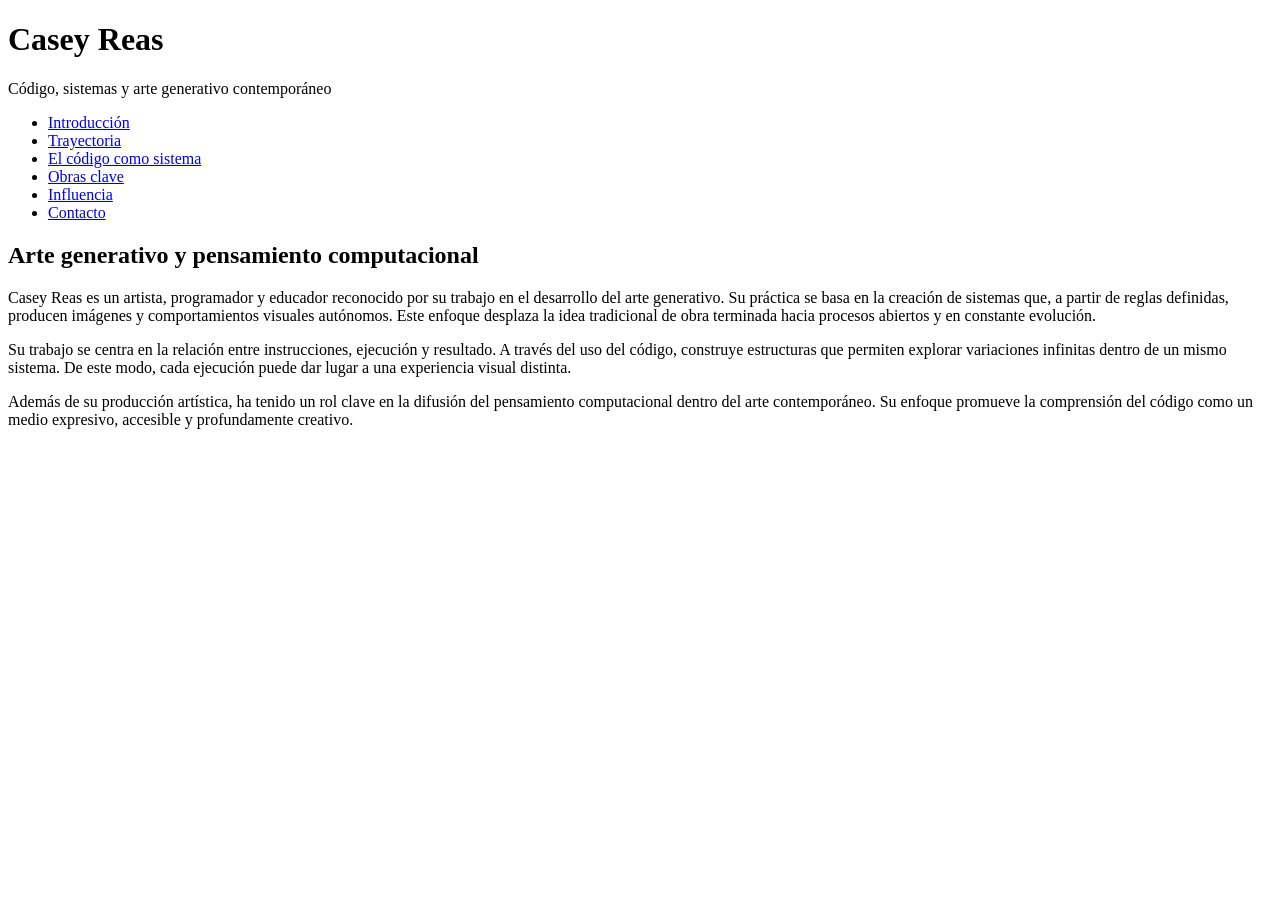
==== index.html @ fbb3429a "Nav y sections Cerre un body sin siquiera abrirlo JAJAJA (ya lo arregle)  añadí header, nav, main y " ====
<!DOCTYPE html>
<html lang="es">
<head>
    <meta charset="UTF-8">
    <title>Casey Reas - Arte generativo</title>
    <link rel="stylesheet" href="css/estilos.css">
</head>
<body>
    <header>
        <h1>Casey Reas</h1>
        <p>Código, sistemas y arte generativo contemporáneo</p>
    </header>

    <nav>
        <ul>
            <li><a href="#introduccion">Introducción</a></li>
            <li><a href="#trayectoria">Trayectoria</a></li>
            <li><a href="#codigo-sistema">El código como sistema</a></li>
            <li><a href="#obras">Obras clave</a></li>
            <li><a href="#influencia">Influencia</a></li>
            <li><a href="#contacto">Contacto</a></li>
        </ul>
    </nav>

    <main>
        <section id="introduccion">
            <h2>Arte generativo y pensamiento computacional</h2>
            <p> Casey Reas es un artista, programador y educador reconocido por su trabajo en el desarrollo del arte generativo. Su práctica se basa en la creación de sistemas que, a partir de reglas definidas, producen imágenes y comportamientos visuales autónomos. Este enfoque desplaza la idea tradicional de obra terminada hacia procesos abiertos y en constante evolución.</p>
            <p>Su trabajo se centra en la relación entre instrucciones, ejecución y resultado. A través del uso del código, construye estructuras que permiten explorar variaciones infinitas dentro de un mismo sistema. De este modo, cada ejecución puede dar lugar a una experiencia visual distinta.</p>
            <p>Además de su producción artística, ha tenido un rol clave en la difusión del pensamiento computacional dentro del arte contemporáneo. Su enfoque promueve la comprensión del código como un medio expresivo, accesible y profundamente creativo.</p>
        </section>

</body>
</html>
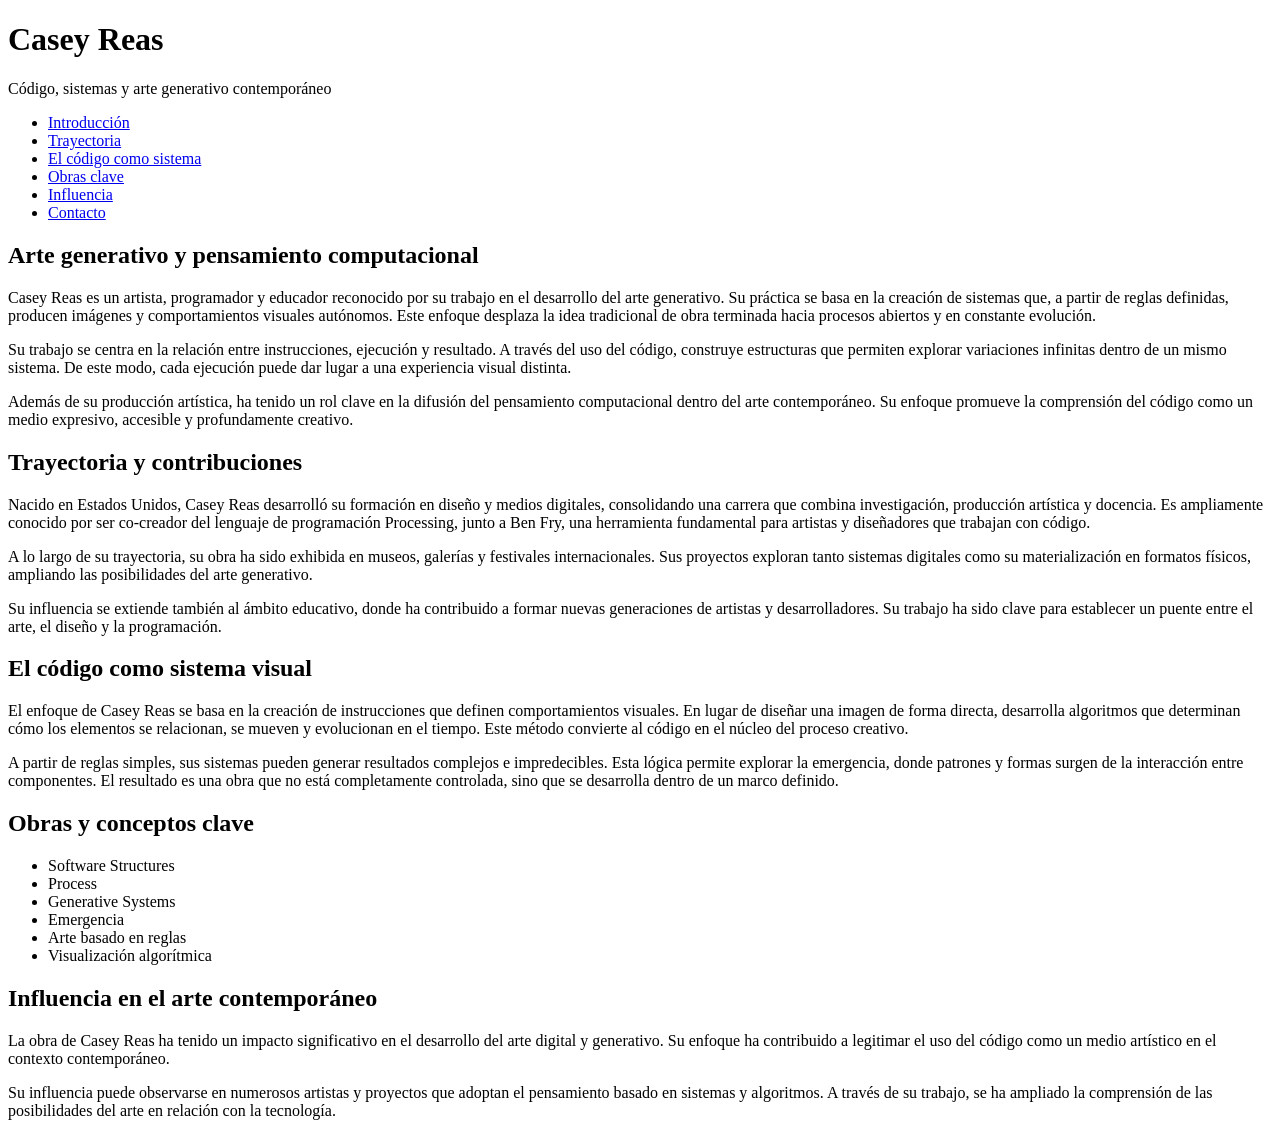
==== commit 01e75df8: "Update index.html" ====
--- a/index.html
+++ b/index.html
@@ -30,5 +30,37 @@
             <p>Además de su producción artística, ha tenido un rol clave en la difusión del pensamiento computacional dentro del arte contemporáneo. Su enfoque promueve la comprensión del código como un medio expresivo, accesible y profundamente creativo.</p>
         </section>
 
+        <section id="trayectoria">
+            <h2>Trayectoria y contribuciones</h2>
+            <p>Nacido en Estados Unidos, Casey Reas desarrolló su formación en diseño y medios digitales, consolidando una carrera que combina investigación, producción artística y docencia. Es ampliamente conocido por ser co-creador del lenguaje de programación Processing, junto a Ben Fry, una herramienta fundamental para artistas y diseñadores que trabajan con código.</p>
+            <p>A lo largo de su trayectoria, su obra ha sido exhibida en museos, galerías y festivales internacionales. Sus proyectos exploran tanto sistemas digitales como su materialización en formatos físicos, ampliando las posibilidades del arte generativo.</p>
+            <p>Su influencia se extiende también al ámbito educativo, donde ha contribuido a formar nuevas generaciones de artistas y desarrolladores. Su trabajo ha sido clave para establecer un puente entre el arte, el diseño y la programación.</p>
+        </section>
+
+        <section id="codigo-sistema">
+            <h2>El código como sistema visual</h2>
+            <p>El enfoque de Casey Reas se basa en la creación de instrucciones que definen comportamientos visuales. En lugar de diseñar una imagen de forma directa, desarrolla algoritmos que determinan cómo los elementos se relacionan, se mueven y evolucionan en el tiempo. Este método convierte al código en el núcleo del proceso creativo.</p>
+            <p>A partir de reglas simples, sus sistemas pueden generar resultados complejos e impredecibles. Esta lógica permite explorar la emergencia, donde patrones y formas surgen de la interacción entre componentes. El resultado es una obra que no está completamente controlada, sino que se desarrolla dentro de un marco definido.</p>
+        </section>
+
+        <section id="obras">
+            <h2>Obras y conceptos clave</h2>
+            <ul>
+                <li>Software Structures</li>
+                <li>Process</li>
+                <li>Generative Systems</li>
+                <li>Emergencia</li>
+                <li>Arte basado en reglas</li>
+                <li>Visualización algorítmica</li>
+            </ul>
+        </section>
+
+        <section id="influencia">
+            <h2>Influencia en el arte contemporáneo</h2>
+            <p>La obra de Casey Reas ha tenido un impacto significativo en el desarrollo del arte digital y generativo. Su enfoque ha contribuido a legitimar el uso del código como un medio artístico en el contexto contemporáneo.</p>
+            <p>Su influencia puede observarse en numerosos artistas y proyectos que adoptan el pensamiento basado en sistemas y algoritmos. A través de su trabajo, se ha ampliado la comprensión de las posibilidades del arte en relación con la tecnología.</p>
+        </section>
+        
+    <main/>   
 </body>
 </html>
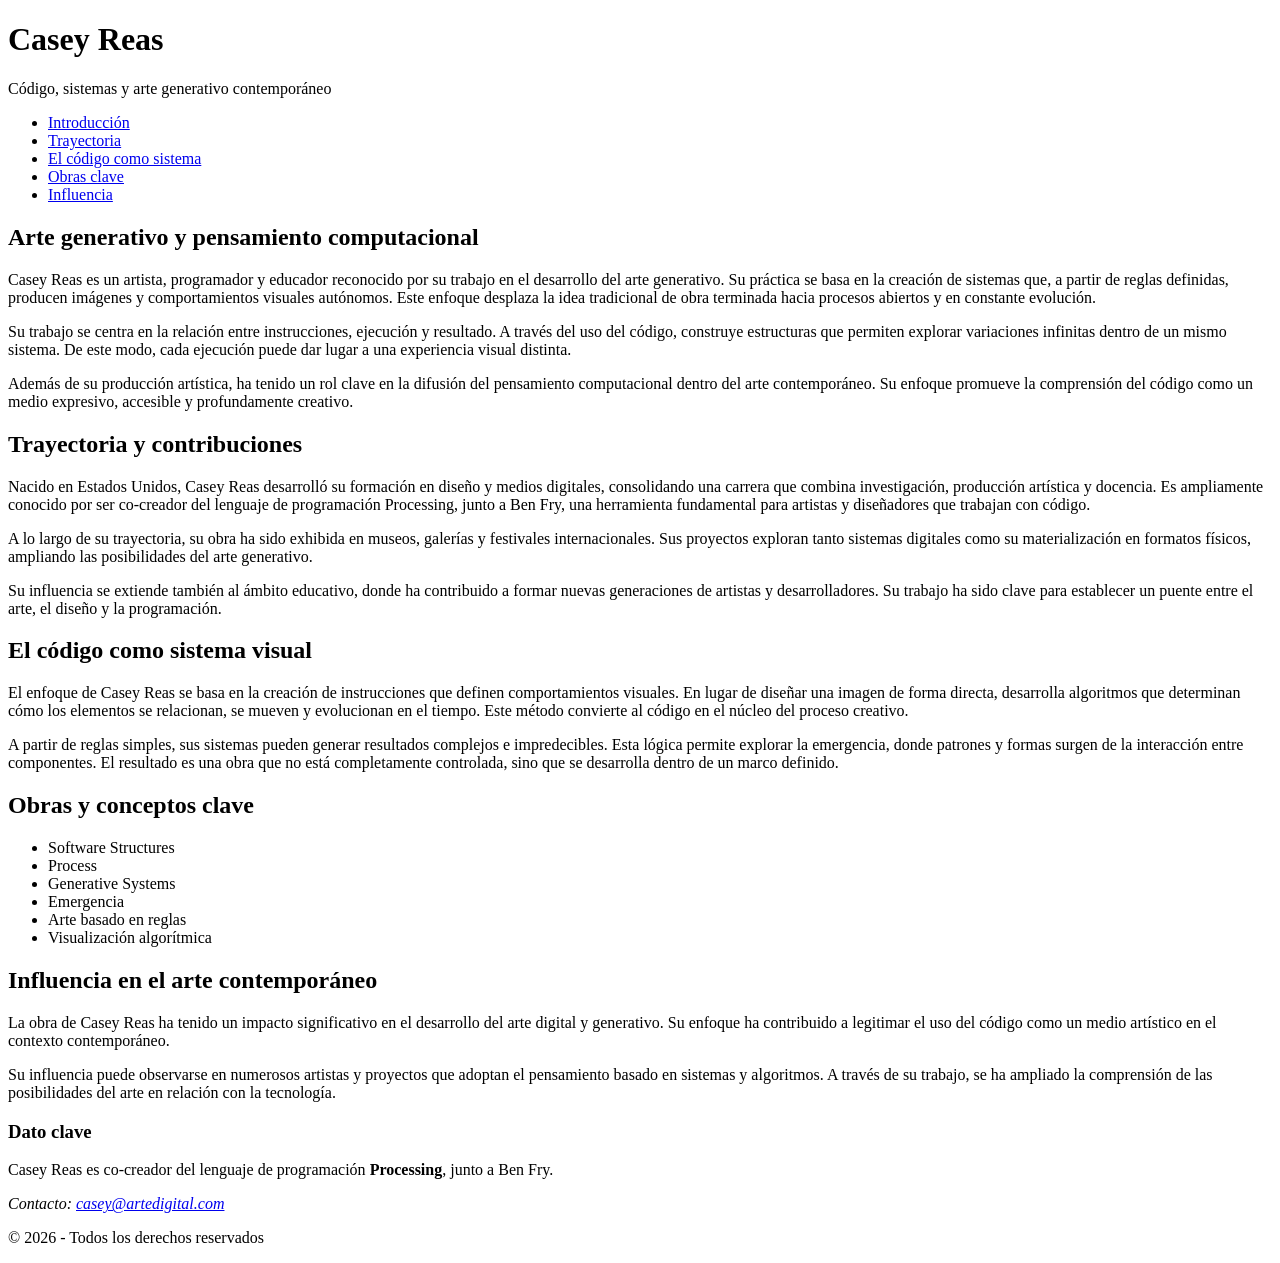
==== commit bd3690f1: "Full sections Termine todos los sections y borre el section de contacto porque no me gustaba repetir" ====
--- a/index.html
+++ b/index.html
@@ -18,7 +18,6 @@
             <li><a href="#codigo-sistema">El código como sistema</a></li>
             <li><a href="#obras">Obras clave</a></li>
             <li><a href="#influencia">Influencia</a></li>
-            <li><a href="#contacto">Contacto</a></li>
         </ul>
     </nav>
 
@@ -60,7 +59,19 @@
             <p>La obra de Casey Reas ha tenido un impacto significativo en el desarrollo del arte digital y generativo. Su enfoque ha contribuido a legitimar el uso del código como un medio artístico en el contexto contemporáneo.</p>
             <p>Su influencia puede observarse en numerosos artistas y proyectos que adoptan el pensamiento basado en sistemas y algoritmos. A través de su trabajo, se ha ampliado la comprensión de las posibilidades del arte en relación con la tecnología.</p>
         </section>
-        
-    <main/>   
+    </main>
+
+    <aside>
+        <h3>Dato clave</h3>
+        <p>Casey Reas es co-creador del lenguaje de programación <strong>Processing</strong>, junto a Ben Fry.</p>
+    </aside>
+
+    <footer>
+    <address>
+        <p>Contacto: <a href="mailto:casey@artedigital.com">casey@artedigital.com</a></p>
+    </address>
+    <p>© 2026 - Todos los derechos reservados</p>
+    </footer>
+
 </body>
 </html>
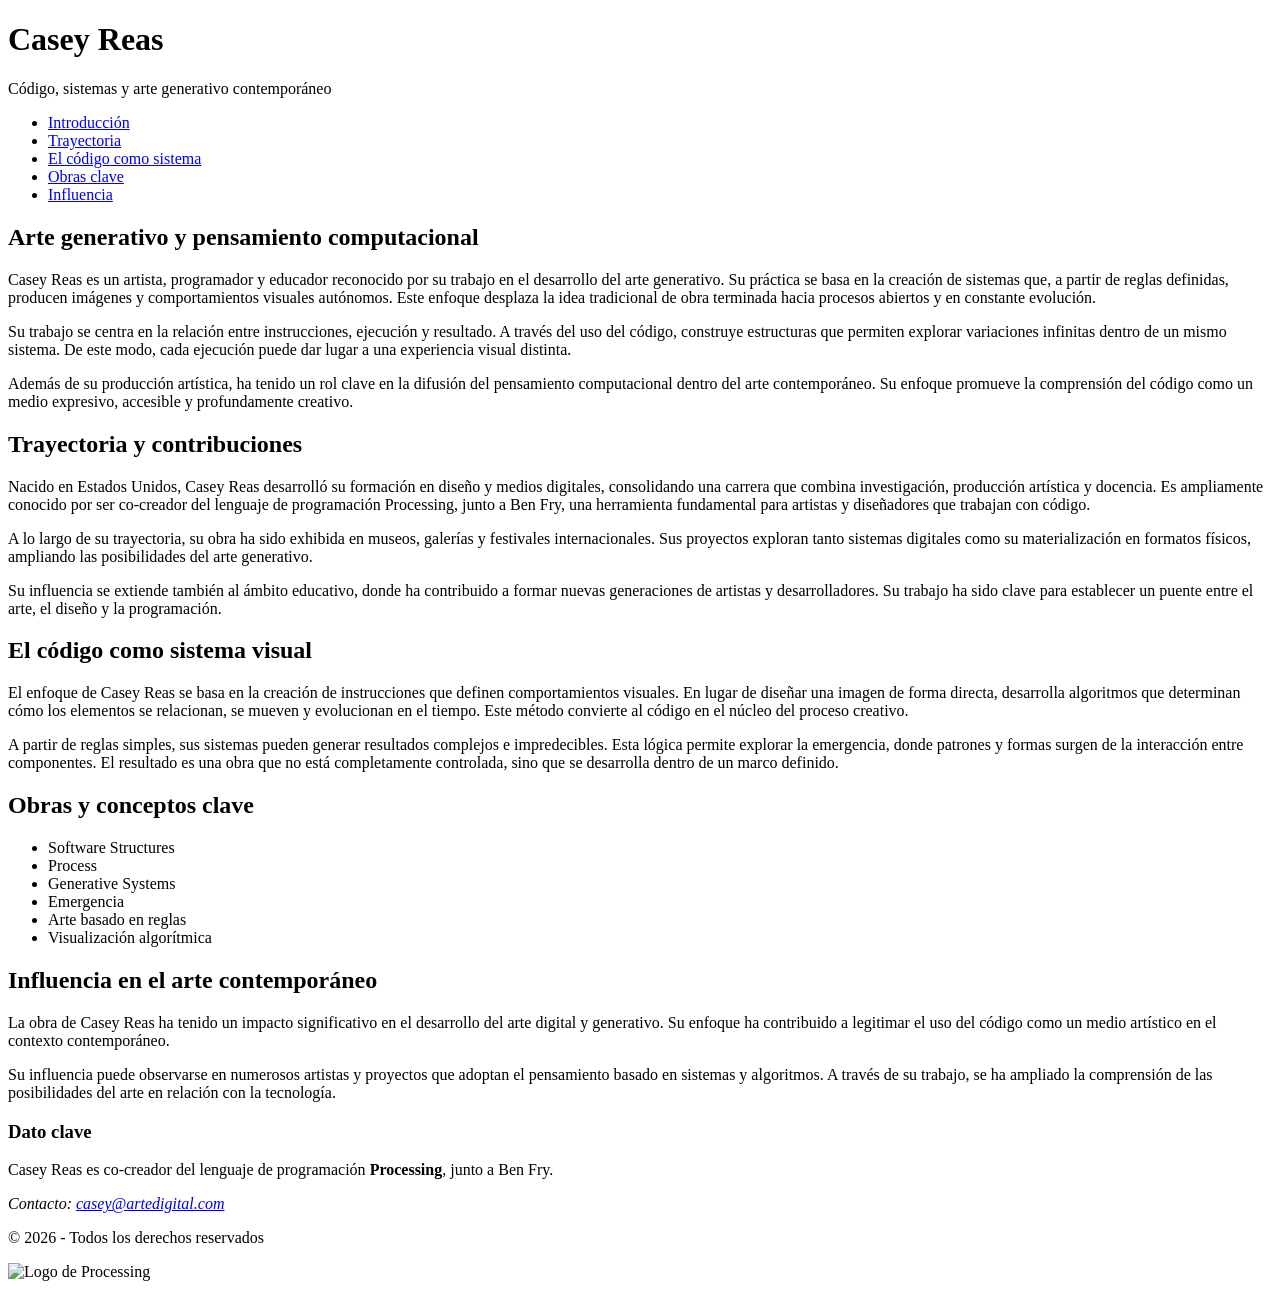
==== commit 365d79ff: "Añadí los jpgs agrege los jpgs y las añadi una imagen al asided" ====
--- a/index.html
+++ b/index.html
@@ -71,6 +71,7 @@
         <p>Contacto: <a href="mailto:casey@artedigital.com">casey@artedigital.com</a></p>
     </address>
     <p>© 2026 - Todos los derechos reservados</p>
+     <img src="img/Processing-Logo.png" alt="Logo de Processing">
     </footer>
 
 </body>
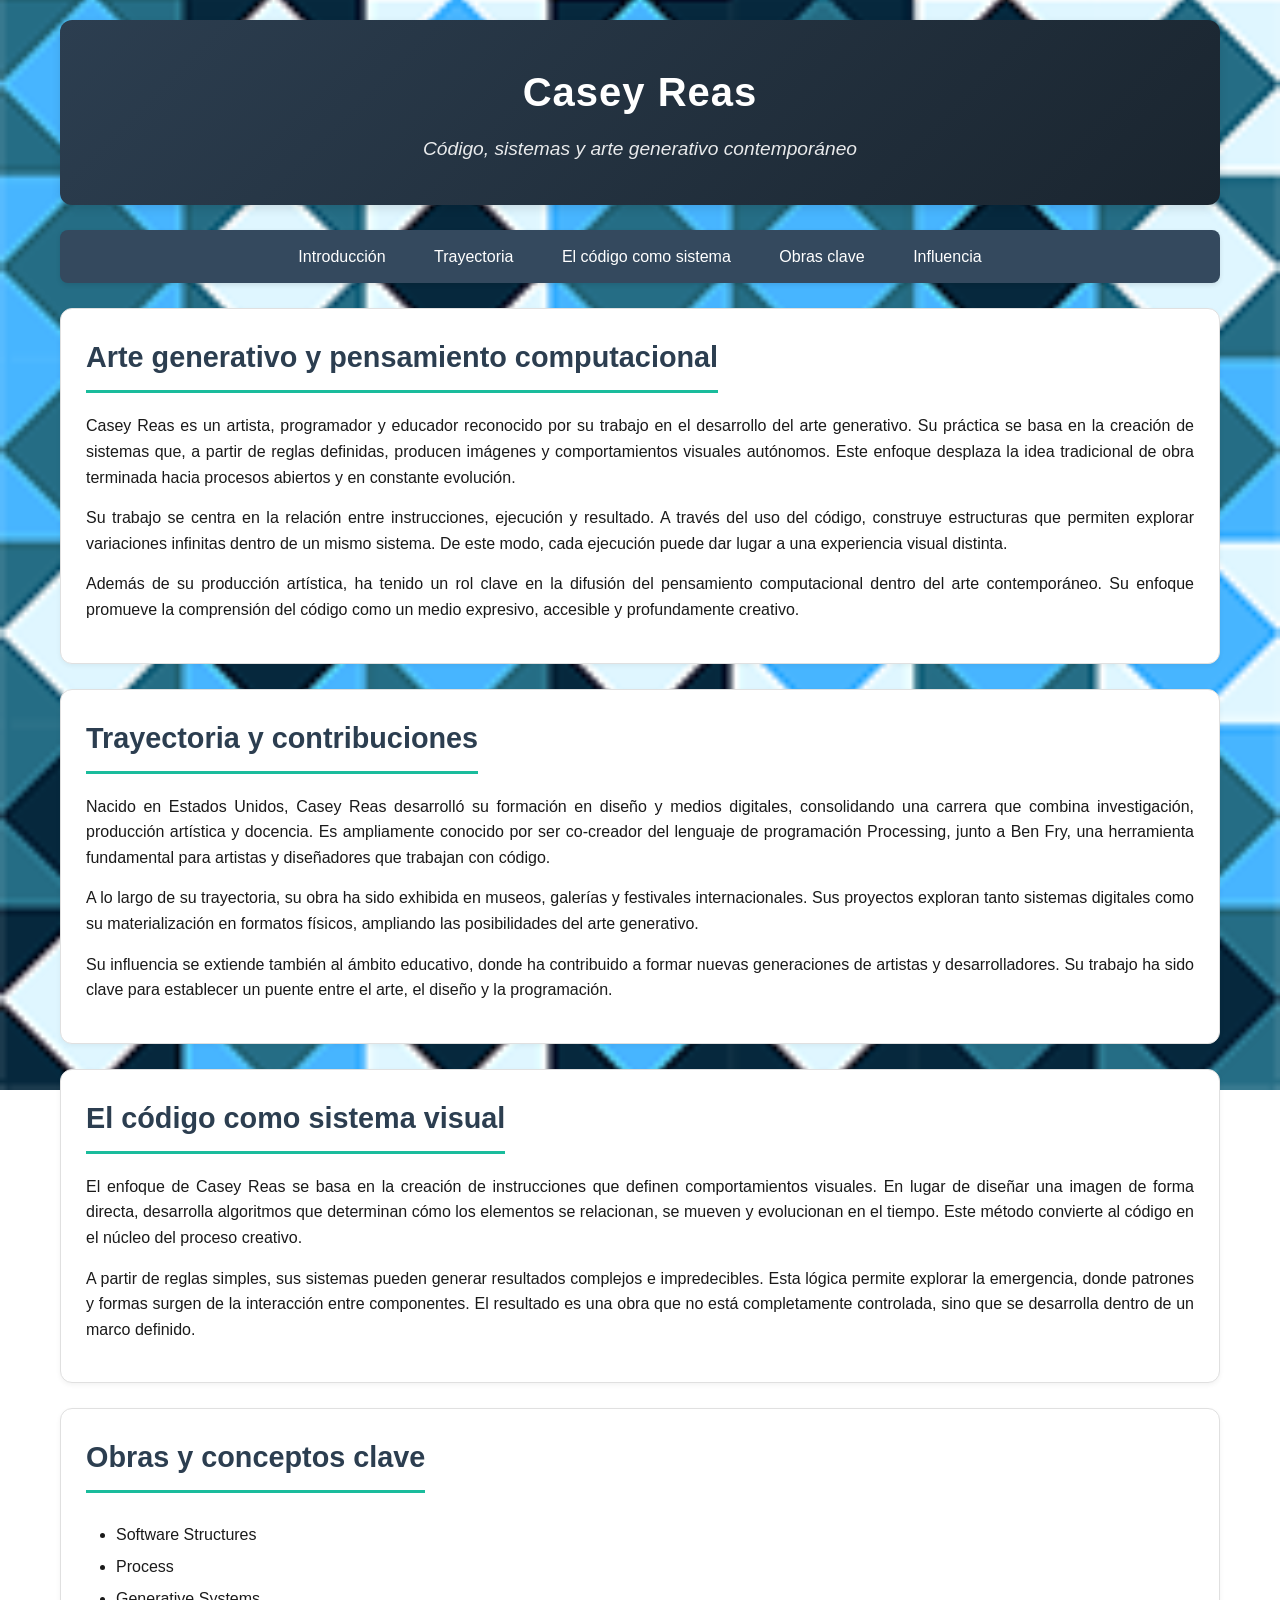
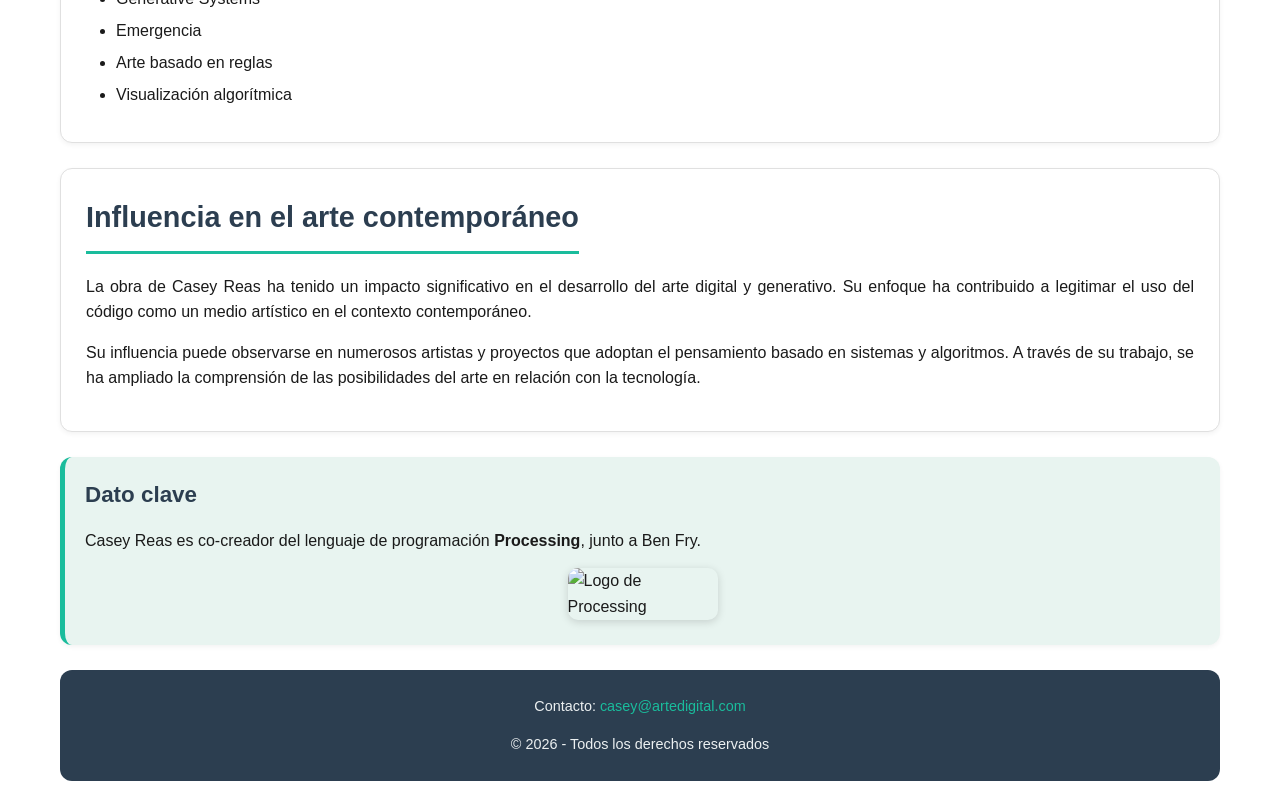
==== commit 13788cc4: "CSS Añadí todo el codigo de css y tuve problemas con la img del aside siempre estaba grande y me di " ====
--- a/index.html
+++ b/index.html
@@ -64,6 +64,7 @@
     <aside>
         <h3>Dato clave</h3>
         <p>Casey Reas es co-creador del lenguaje de programación <strong>Processing</strong>, junto a Ben Fry.</p>
+        <img src="img/processing-logo.png" alt="Logo de Processing">
     </aside>
 
     <footer>
@@ -71,7 +72,6 @@
         <p>Contacto: <a href="mailto:casey@artedigital.com">casey@artedigital.com</a></p>
     </address>
     <p>© 2026 - Todos los derechos reservados</p>
-     <img src="img/Processing-Logo.png" alt="Logo de Processing">
     </footer>
 
 </body>
--- a/css/estilos.css
+++ b/css/estilos.css
@@ -0,0 +1,208 @@
+* {
+    margin: 0;
+    padding: 0;
+    box-sizing: border-box;
+}
+
+body {
+    font-family: 'Segoe UI', Tahoma, Geneva, Verdana, sans-serif;
+    font-size: 1rem;
+    line-height: 1.6;
+    color: #1a1a1a;
+    padding: 20px;
+    max-width: 1200px;
+    margin: 0 auto;
+    background-image: url("../img/fondo.png");
+    background-size: cover;
+    background-position: center;
+    background-repeat: no-repeat;
+    background-attachment: fixed;
+    background-blend-mode: multiply;
+}
+
+header {
+    background: linear-gradient(135deg, #2c3e50, #1a252f);
+    color: white;
+    padding: 40px 20px;
+    text-align: center;
+    border-radius: 12px;
+    margin-bottom: 25px;
+    box-shadow: 0 4px 10px rgba(0, 0, 0, 0.1);
+}
+
+header h1 {
+    font-size: 2.5rem;
+    margin-bottom: 10px;
+    letter-spacing: 1px;
+}
+
+header p {
+    font-size: 1.2rem;
+    font-style: italic;
+    opacity: 0.9;
+}
+
+nav {
+    background-color: #34495e;
+    border-radius: 8px;
+    margin-bottom: 25px;
+    box-shadow: 0 2px 5px rgba(0, 0, 0, 0.1);
+}
+
+nav ul {
+    list-style: none;
+    text-align: center;
+}
+
+nav li {
+    display: inline-block;
+}
+
+nav a {
+    display: block;
+    padding: 14px 22px;
+    color: white;
+    text-decoration: none;
+    font-weight: 500;
+    transition: background-color 0.3s ease;
+}
+
+nav a:link { color: white; }
+nav a:visited { color: #b0c4de; }
+nav a:hover {
+    background-color: #1abc9c;
+    color: white;
+}
+nav a:active {
+    background-color: #16a085;
+}
+
+main {
+    margin-bottom: 25px;
+}
+
+section {
+    background-color: white;
+    padding: 25px;
+    margin-bottom: 25px;
+    border-radius: 12px;
+    border: 1px solid #e0e0e0;
+    box-shadow: 0 2px 5px rgba(0, 0, 0, 0.05);
+    transition: transform 0.2s ease, box-shadow 0.2s ease;
+}
+
+section:hover {
+    transform: translateY(-2px);
+    box-shadow: 0 6px 12px rgba(0, 0, 0, 0.1);
+}
+
+section h2 {
+    font-size: 1.8rem;
+    color: #2c3e50;
+    margin-bottom: 20px;
+    padding-bottom: 10px;
+    border-bottom: 3px solid #1abc9c;
+    display: inline-block;
+}
+
+section p {
+    margin-bottom: 15px;
+    text-align: justify;
+}
+
+section ul {
+    margin-left: 30px;
+    margin-top: 10px;
+    margin-bottom: 10px;
+}
+
+section li {
+    margin-bottom: 8px;
+    line-height: 1.5;
+}
+
+aside {
+    background-color: #e8f4f0;
+    padding: 20px;
+    border-radius: 12px;
+    border-left: 5px solid #1abc9c;
+    margin-bottom: 25px;
+    box-shadow: 0 2px 5px rgba(0, 0, 0, 0.05);
+}
+
+aside h3 {
+    font-size: 1.4rem;
+    color: #2c3e50;
+    margin-bottom: 15px;
+}
+
+aside p {
+    margin-bottom: 15px;
+}
+
+aside img {
+    max-width: 150px;
+    width: 100%;
+    height: auto;
+    display: block;
+    margin: 15px auto 5px auto;
+    border-radius: 10px;
+    box-shadow: 0 2px 8px rgba(0, 0, 0, 0.15);
+}
+
+footer {
+    background-color: #2c3e50;
+    color: #ecf0f1;
+    padding: 25px;
+    text-align: center;
+    border-radius: 12px;
+    margin-top: 10px;
+    font-size: 0.9rem;
+}
+
+footer address {
+    font-style: normal;
+    margin-bottom: 15px;
+}
+
+footer a {
+    color: #1abc9c;
+    text-decoration: none;
+}
+
+footer a:hover {
+    text-decoration: underline;
+    color: #16a085;
+}
+
+@media (max-width: 768px) {
+    body {
+        padding: 10px;
+    }
+    
+    header h1 {
+        font-size: 1.8rem;
+    }
+    
+    header p {
+        font-size: 1rem;
+    }
+    
+    nav li {
+        display: block;
+        width: 100%;
+    }
+    
+    nav a {
+        padding: 12px;
+        border-bottom: 1px solid #466080;
+    }
+    
+    section h2 {
+        font-size: 1.5rem;
+    }
+    
+    aside img {
+        max-width: 120px;
+    }
+}
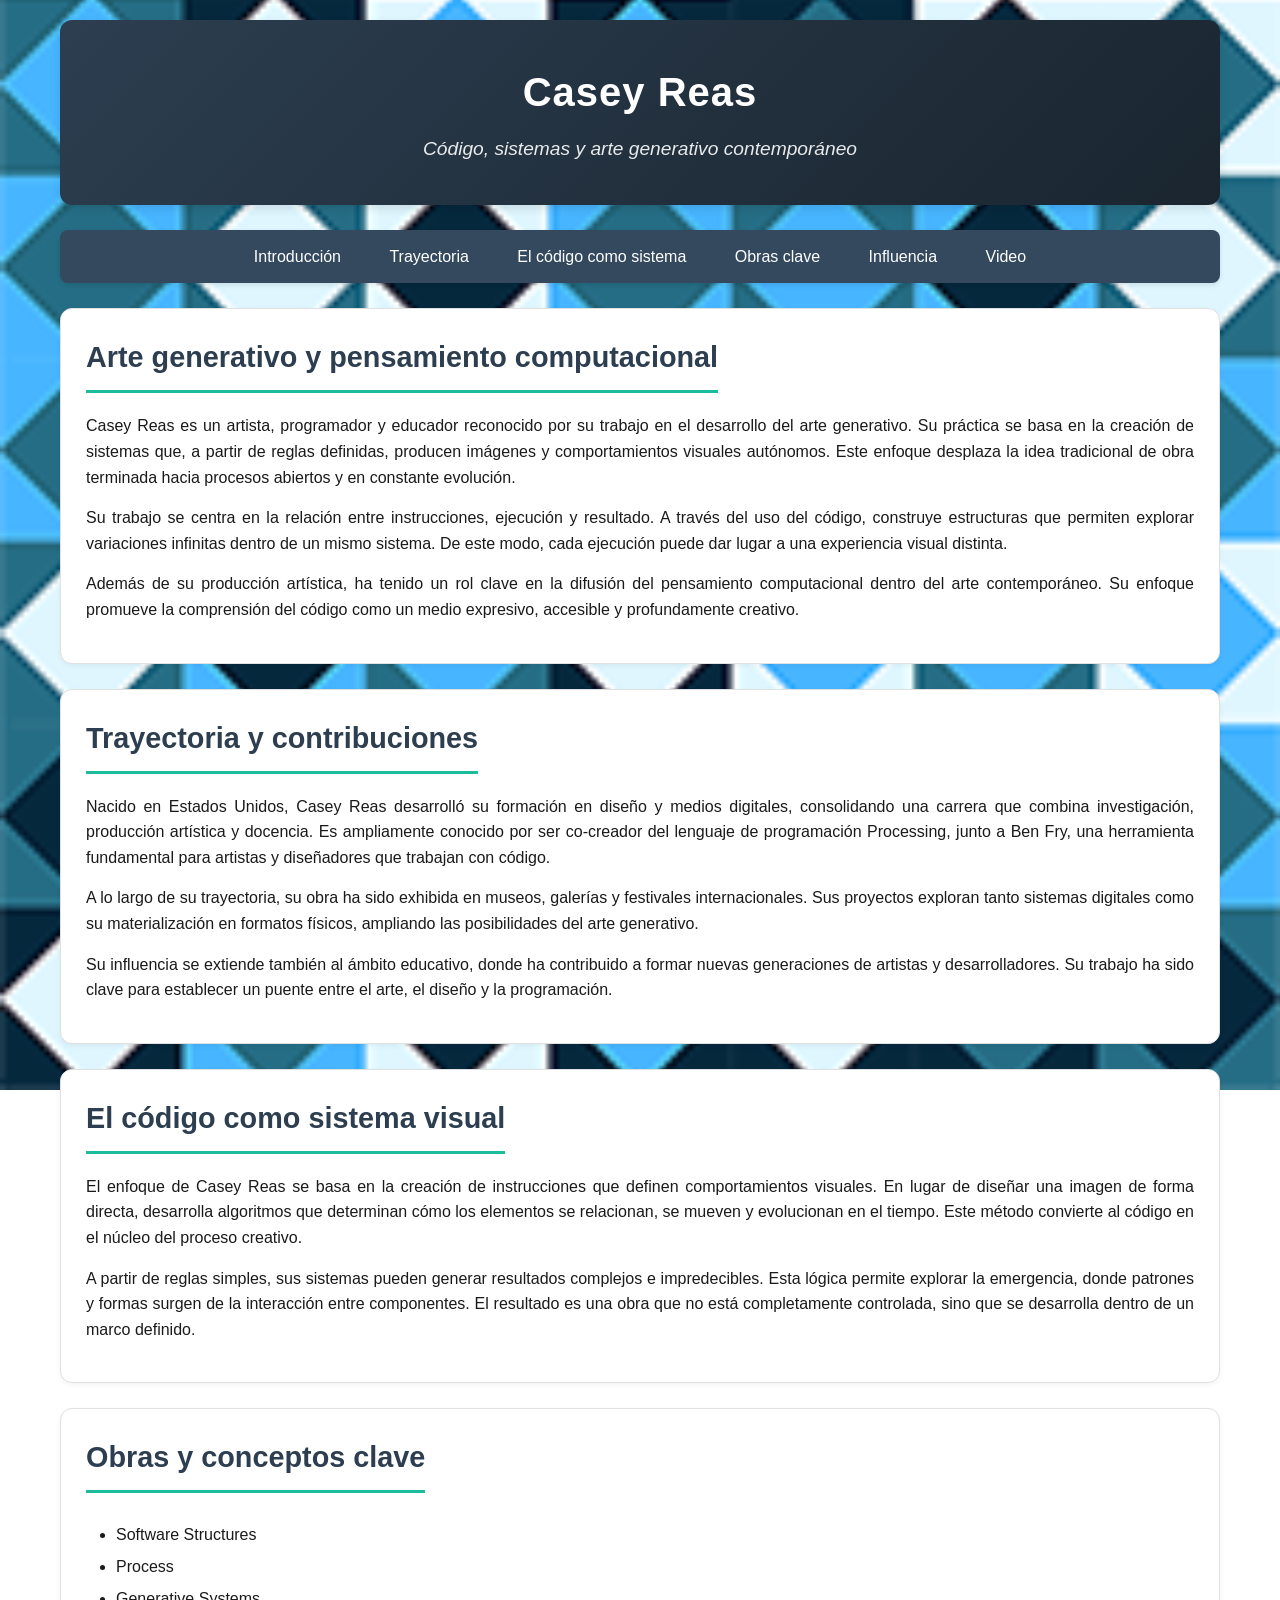
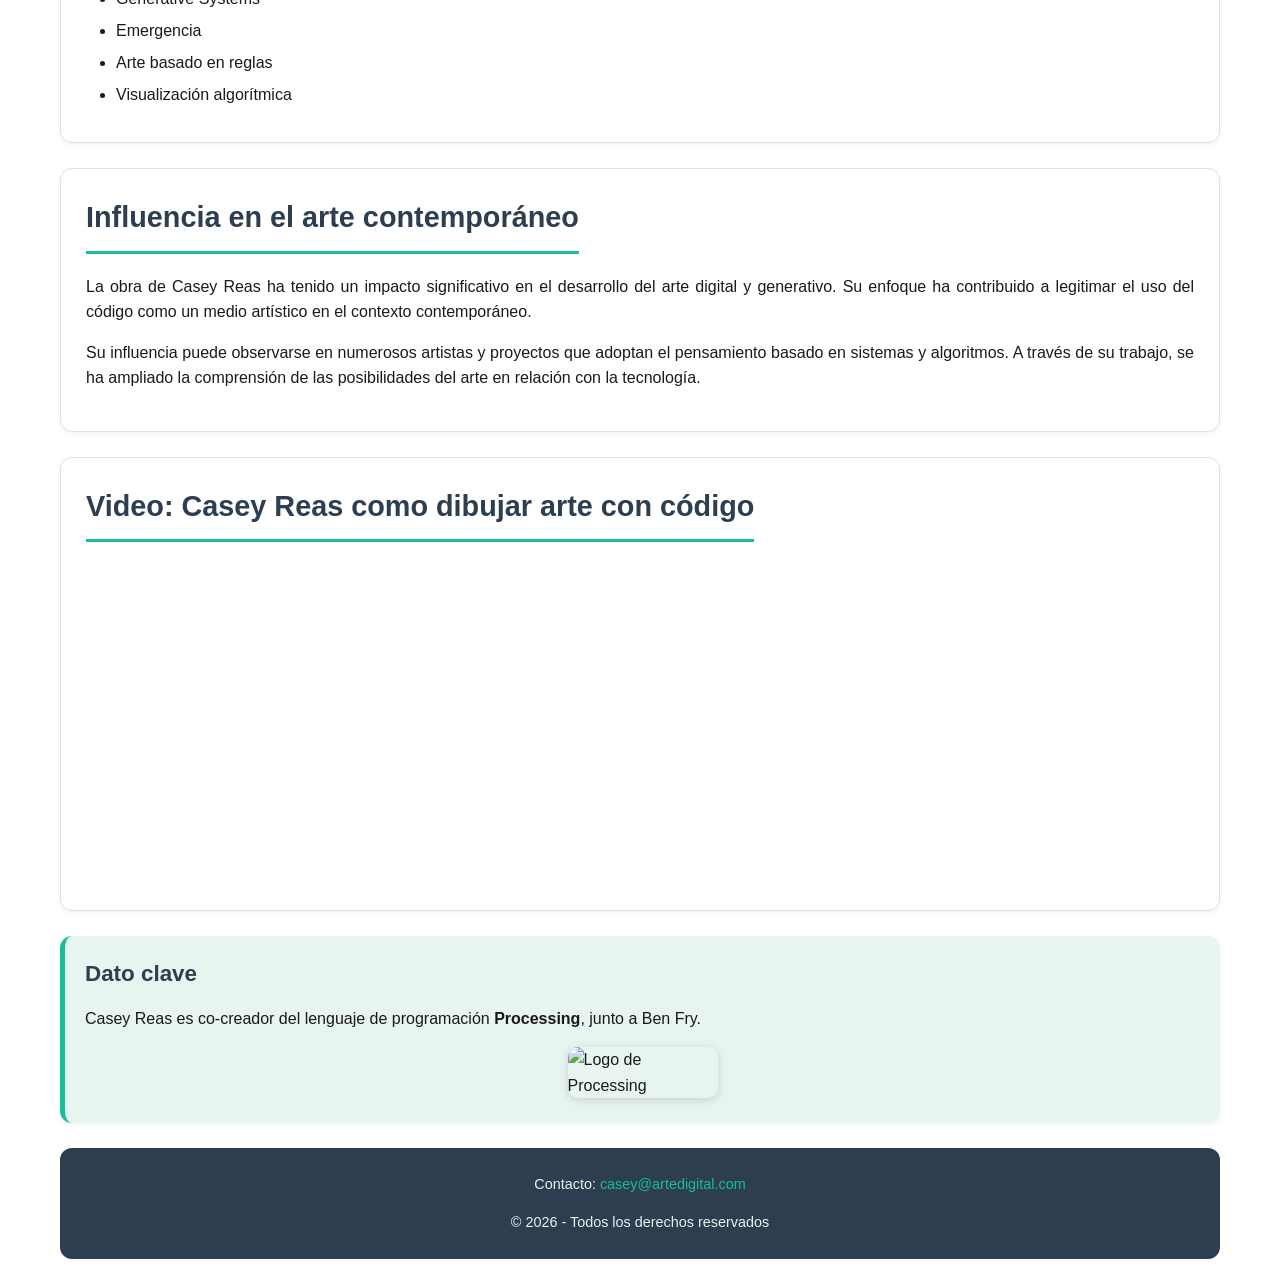
==== commit 0cb9ef7c: "Añadí el Video y otra página Ahora con toda la estructura hecha pienso acomodar todas las secciones " ====
--- a/index.html
+++ b/index.html
@@ -18,6 +18,7 @@
             <li><a href="#codigo-sistema">El código como sistema</a></li>
             <li><a href="#obras">Obras clave</a></li>
             <li><a href="#influencia">Influencia</a></li>
+            <li><a href="#video">Video</a></li>
         </ul>
     </nav>
 
@@ -59,6 +60,14 @@
             <p>La obra de Casey Reas ha tenido un impacto significativo en el desarrollo del arte digital y generativo. Su enfoque ha contribuido a legitimar el uso del código como un medio artístico en el contexto contemporáneo.</p>
             <p>Su influencia puede observarse en numerosos artistas y proyectos que adoptan el pensamiento basado en sistemas y algoritmos. A través de su trabajo, se ha ampliado la comprensión de las posibilidades del arte en relación con la tecnología.</p>
         </section>
+            
+        <section id="video">
+            <h2>Video: Casey Reas como dibujar arte con código</h2>
+            <div class="video-container">
+            <iframe width="560" height="315" src="https://www.youtube.com/embed/_8DMEHxOLQE" title="YouTube video player" frameborder="0" allow="accelerometer; autoplay; clipboard-write; encrypted-media; gyroscope; picture-in-picture; web-share" referrerpolicy="strict-origin-when-cross-origin" allowfullscreen></iframe>
+            </div>
+        </section>
+
     </main>
 
     <aside>
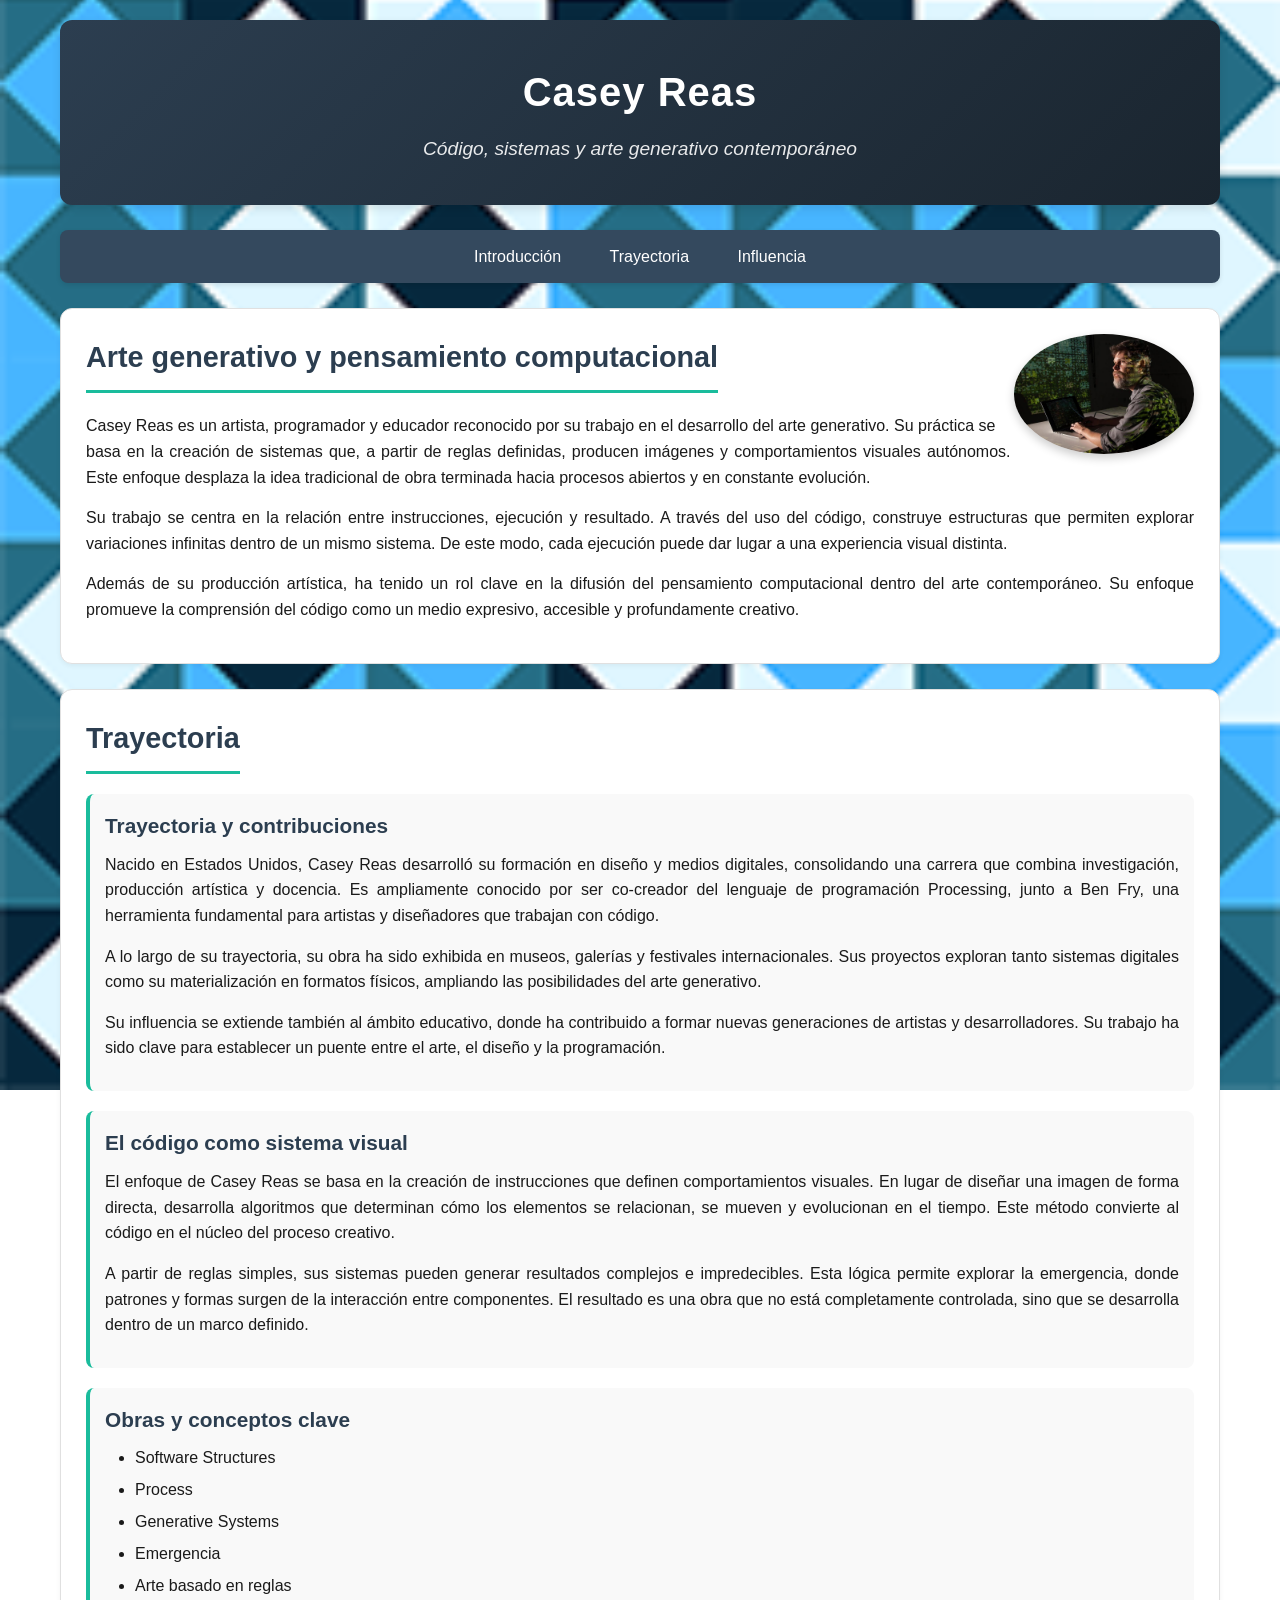
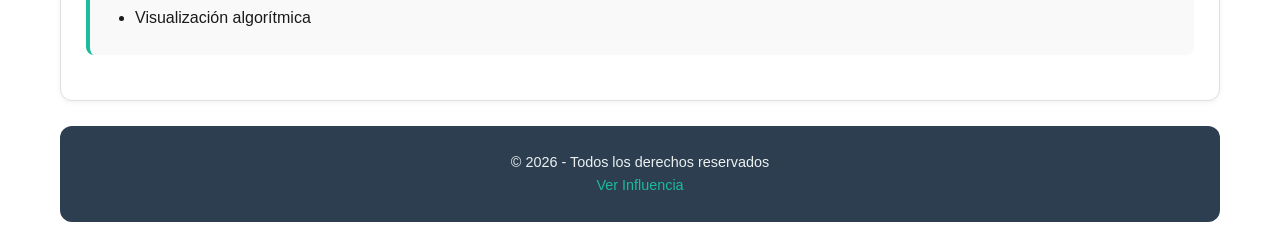
==== commit 20084b81: "Cambios grandes Movi parte de la información a otro html y configure otros estilos" ====
--- a/index.html
+++ b/index.html
@@ -2,7 +2,7 @@
 <html lang="es">
 <head>
     <meta charset="UTF-8">
-    <title>Casey Reas - Arte generativo</title>
+    <title>Casey Reas - Introducción y Trayectoria</title>
     <link rel="stylesheet" href="css/estilos.css">
 </head>
 <body>
@@ -13,75 +13,55 @@
 
     <nav>
         <ul>
-            <li><a href="#introduccion">Introducción</a></li>
+            <li><a href="index.html">Introducción</a></li>
             <li><a href="#trayectoria">Trayectoria</a></li>
-            <li><a href="#codigo-sistema">El código como sistema</a></li>
-            <li><a href="#obras">Obras clave</a></li>
-            <li><a href="#influencia">Influencia</a></li>
-            <li><a href="#video">Video</a></li>
+            <li><a href="influencia.html">Influencia</a></li>
         </ul>
     </nav>
 
     <main>
+    
         <section id="introduccion">
             <h2>Arte generativo y pensamiento computacional</h2>
-            <p> Casey Reas es un artista, programador y educador reconocido por su trabajo en el desarrollo del arte generativo. Su práctica se basa en la creación de sistemas que, a partir de reglas definidas, producen imágenes y comportamientos visuales autónomos. Este enfoque desplaza la idea tradicional de obra terminada hacia procesos abiertos y en constante evolución.</p>
+            <img src="img/reas-1.jpg" alt="Foto de Casey Reas" class="perfil">
+            <p>Casey Reas es un artista, programador y educador reconocido por su trabajo en el desarrollo del arte generativo. Su práctica se basa en la creación de sistemas que, a partir de reglas definidas, producen imágenes y comportamientos visuales autónomos. Este enfoque desplaza la idea tradicional de obra terminada hacia procesos abiertos y en constante evolución.</p>
             <p>Su trabajo se centra en la relación entre instrucciones, ejecución y resultado. A través del uso del código, construye estructuras que permiten explorar variaciones infinitas dentro de un mismo sistema. De este modo, cada ejecución puede dar lugar a una experiencia visual distinta.</p>
             <p>Además de su producción artística, ha tenido un rol clave en la difusión del pensamiento computacional dentro del arte contemporáneo. Su enfoque promueve la comprensión del código como un medio expresivo, accesible y profundamente creativo.</p>
         </section>
 
         <section id="trayectoria">
-            <h2>Trayectoria y contribuciones</h2>
-            <p>Nacido en Estados Unidos, Casey Reas desarrolló su formación en diseño y medios digitales, consolidando una carrera que combina investigación, producción artística y docencia. Es ampliamente conocido por ser co-creador del lenguaje de programación Processing, junto a Ben Fry, una herramienta fundamental para artistas y diseñadores que trabajan con código.</p>
-            <p>A lo largo de su trayectoria, su obra ha sido exhibida en museos, galerías y festivales internacionales. Sus proyectos exploran tanto sistemas digitales como su materialización en formatos físicos, ampliando las posibilidades del arte generativo.</p>
-            <p>Su influencia se extiende también al ámbito educativo, donde ha contribuido a formar nuevas generaciones de artistas y desarrolladores. Su trabajo ha sido clave para establecer un puente entre el arte, el diseño y la programación.</p>
+            <h2>Trayectoria</h2>
+            
+            <article>
+                <h3>Trayectoria y contribuciones</h3>
+                <p>Nacido en Estados Unidos, Casey Reas desarrolló su formación en diseño y medios digitales, consolidando una carrera que combina investigación, producción artística y docencia. Es ampliamente conocido por ser co-creador del lenguaje de programación Processing, junto a Ben Fry, una herramienta fundamental para artistas y diseñadores que trabajan con código.</p>
+                <p>A lo largo de su trayectoria, su obra ha sido exhibida en museos, galerías y festivales internacionales. Sus proyectos exploran tanto sistemas digitales como su materialización en formatos físicos, ampliando las posibilidades del arte generativo.</p>
+                <p>Su influencia se extiende también al ámbito educativo, donde ha contribuido a formar nuevas generaciones de artistas y desarrolladores. Su trabajo ha sido clave para establecer un puente entre el arte, el diseño y la programación.</p>
+            </article>
+
+            <article>
+                <h3>El código como sistema visual</h3>
+                <p>El enfoque de Casey Reas se basa en la creación de instrucciones que definen comportamientos visuales. En lugar de diseñar una imagen de forma directa, desarrolla algoritmos que determinan cómo los elementos se relacionan, se mueven y evolucionan en el tiempo. Este método convierte al código en el núcleo del proceso creativo.</p>
+                <p>A partir de reglas simples, sus sistemas pueden generar resultados complejos e impredecibles. Esta lógica permite explorar la emergencia, donde patrones y formas surgen de la interacción entre componentes. El resultado es una obra que no está completamente controlada, sino que se desarrolla dentro de un marco definido.</p>
+            </article>
+
+            <article>
+                <h3>Obras y conceptos clave</h3>
+                <ul>
+                    <li>Software Structures</li>
+                    <li>Process</li>
+                    <li>Generative Systems</li>
+                    <li>Emergencia</li>
+                    <li>Arte basado en reglas</li>
+                    <li>Visualización algorítmica</li>
+                </ul>
+            </article>
         </section>
-
-        <section id="codigo-sistema">
-            <h2>El código como sistema visual</h2>
-            <p>El enfoque de Casey Reas se basa en la creación de instrucciones que definen comportamientos visuales. En lugar de diseñar una imagen de forma directa, desarrolla algoritmos que determinan cómo los elementos se relacionan, se mueven y evolucionan en el tiempo. Este método convierte al código en el núcleo del proceso creativo.</p>
-            <p>A partir de reglas simples, sus sistemas pueden generar resultados complejos e impredecibles. Esta lógica permite explorar la emergencia, donde patrones y formas surgen de la interacción entre componentes. El resultado es una obra que no está completamente controlada, sino que se desarrolla dentro de un marco definido.</p>
-        </section>
-
-        <section id="obras">
-            <h2>Obras y conceptos clave</h2>
-            <ul>
-                <li>Software Structures</li>
-                <li>Process</li>
-                <li>Generative Systems</li>
-                <li>Emergencia</li>
-                <li>Arte basado en reglas</li>
-                <li>Visualización algorítmica</li>
-            </ul>
-        </section>
-
-        <section id="influencia">
-            <h2>Influencia en el arte contemporáneo</h2>
-            <p>La obra de Casey Reas ha tenido un impacto significativo en el desarrollo del arte digital y generativo. Su enfoque ha contribuido a legitimar el uso del código como un medio artístico en el contexto contemporáneo.</p>
-            <p>Su influencia puede observarse en numerosos artistas y proyectos que adoptan el pensamiento basado en sistemas y algoritmos. A través de su trabajo, se ha ampliado la comprensión de las posibilidades del arte en relación con la tecnología.</p>
-        </section>
-            
-        <section id="video">
-            <h2>Video: Casey Reas como dibujar arte con código</h2>
-            <div class="video-container">
-            <iframe width="560" height="315" src="https://www.youtube.com/embed/_8DMEHxOLQE" title="YouTube video player" frameborder="0" allow="accelerometer; autoplay; clipboard-write; encrypted-media; gyroscope; picture-in-picture; web-share" referrerpolicy="strict-origin-when-cross-origin" allowfullscreen></iframe>
-            </div>
-        </section>
-
     </main>
 
-    <aside>
-        <h3>Dato clave</h3>
-        <p>Casey Reas es co-creador del lenguaje de programación <strong>Processing</strong>, junto a Ben Fry.</p>
-        <img src="img/processing-logo.png" alt="Logo de Processing">
-    </aside>
-
     <footer>
-    <address>
-        <p>Contacto: <a href="mailto:casey@artedigital.com">casey@artedigital.com</a></p>
-    </address>
-    <p>© 2026 - Todos los derechos reservados</p>
+        <p>© 2026 - Todos los derechos reservados</p>
+        <p><a href="influencia.html">Ver Influencia</a></p>
     </footer>
-
 </body>
 </html>
--- a/css/estilos.css
+++ b/css/estilos.css
@@ -121,6 +121,37 @@
     line-height: 1.5;
 }
 
+article {
+    background-color: #f9f9f9;
+    padding: 15px;
+    margin-bottom: 20px;
+    border-radius: 8px;
+    border-left: 4px solid #1abc9c;
+}
+
+article h3 {
+    font-size: 1.3rem;
+    color: #2c3e50;
+    margin-bottom: 10px;
+}
+
+.video-container {
+    position: relative;
+    padding-bottom: 56.25%;
+    height: 0;
+    overflow: hidden;
+    max-width: 100%;
+    border-radius: 12px;
+}
+
+.video-container iframe {
+    position: absolute;
+    top: 0;
+    left: 0;
+    width: 100%;
+    height: 100%;
+}
+
 aside {
     background-color: #e8f4f0;
     padding: 20px;
@@ -150,6 +181,17 @@
     box-shadow: 0 2px 8px rgba(0, 0, 0, 0.15);
 }
 
+.perfil {
+    max-width: 180px;
+    width: 100%;
+    height: auto;
+    border-radius: 50%;
+    float: right;
+    margin: 0 0 15px 20px;
+    box-shadow: 0 4px 10px rgba(0, 0, 0, 0.2);
+    shape-outside: margin-box;
+}
+
 footer {
     background-color: #2c3e50;
     color: #ecf0f1;
@@ -205,4 +247,10 @@
     aside img {
         max-width: 120px;
     }
+    
+    .perfil {
+        float: none;
+        display: block;
+        margin: 0 auto 20px auto;
+    }
 }
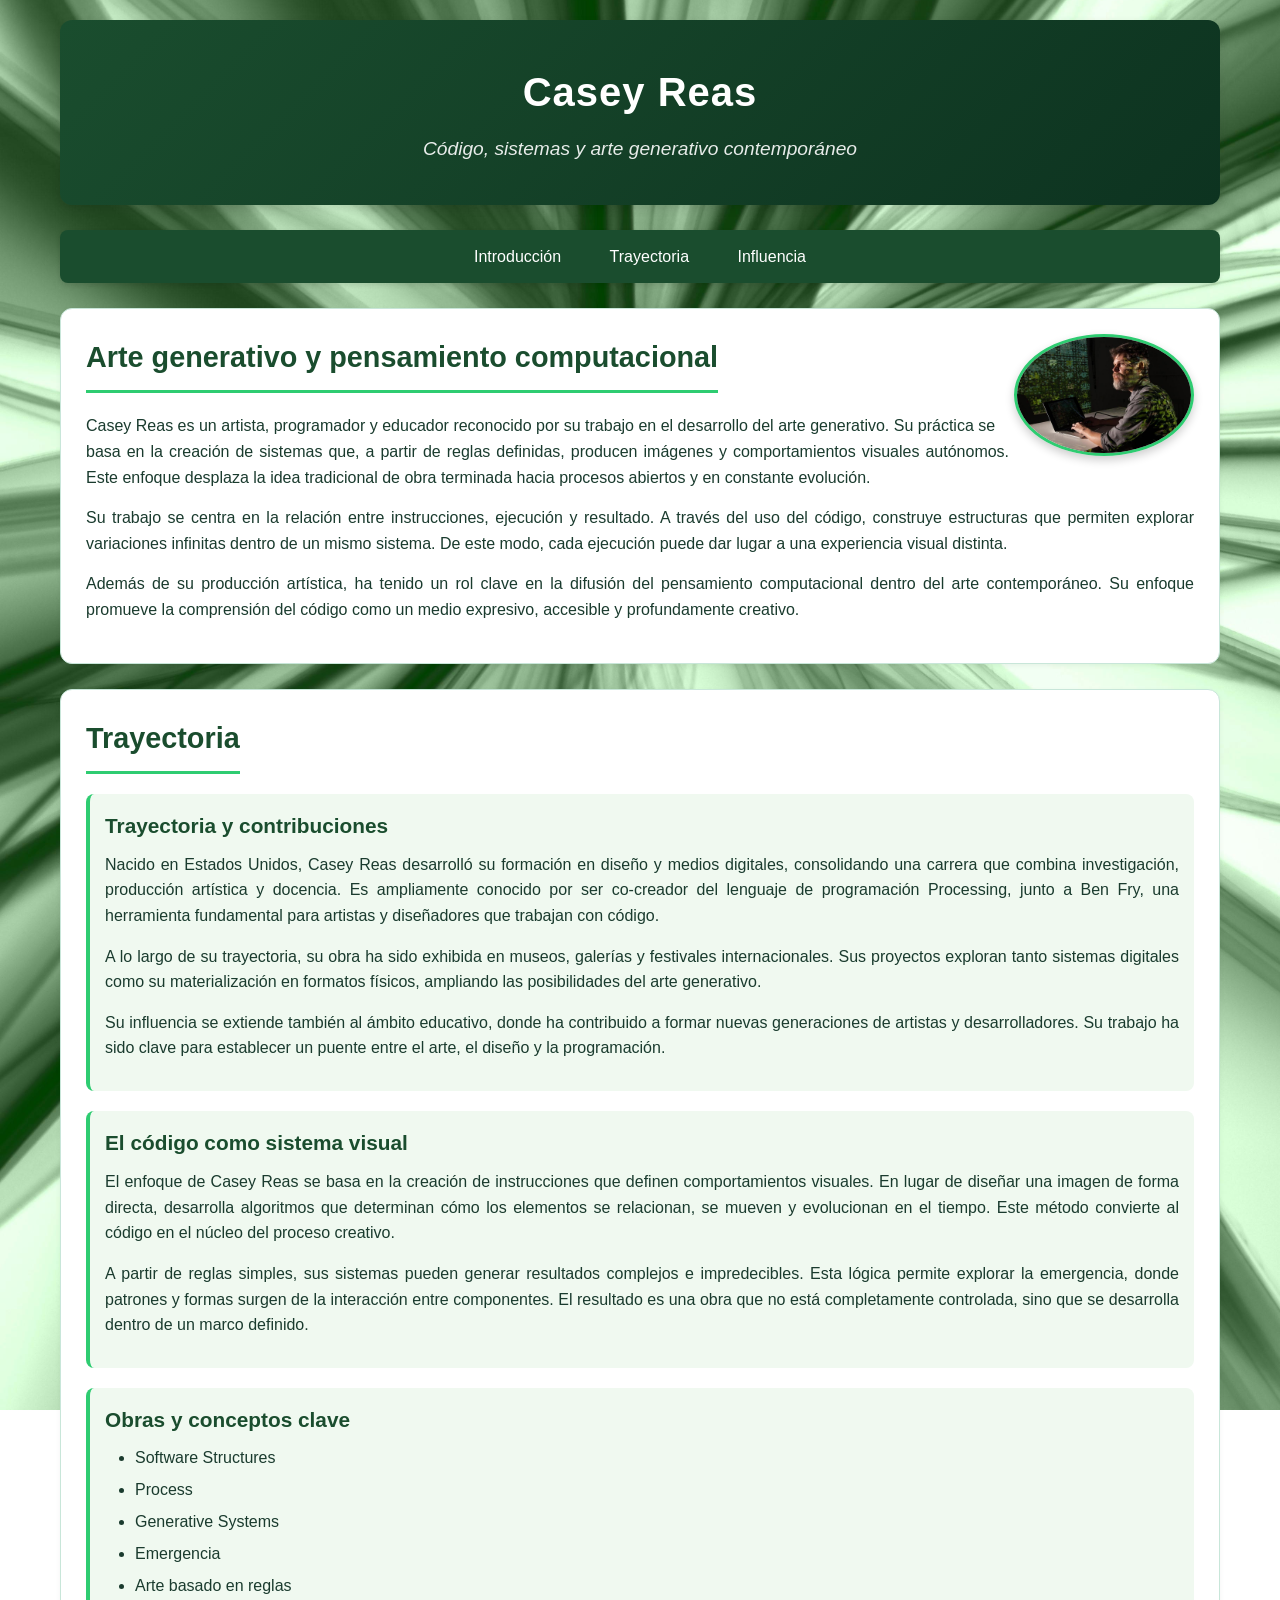
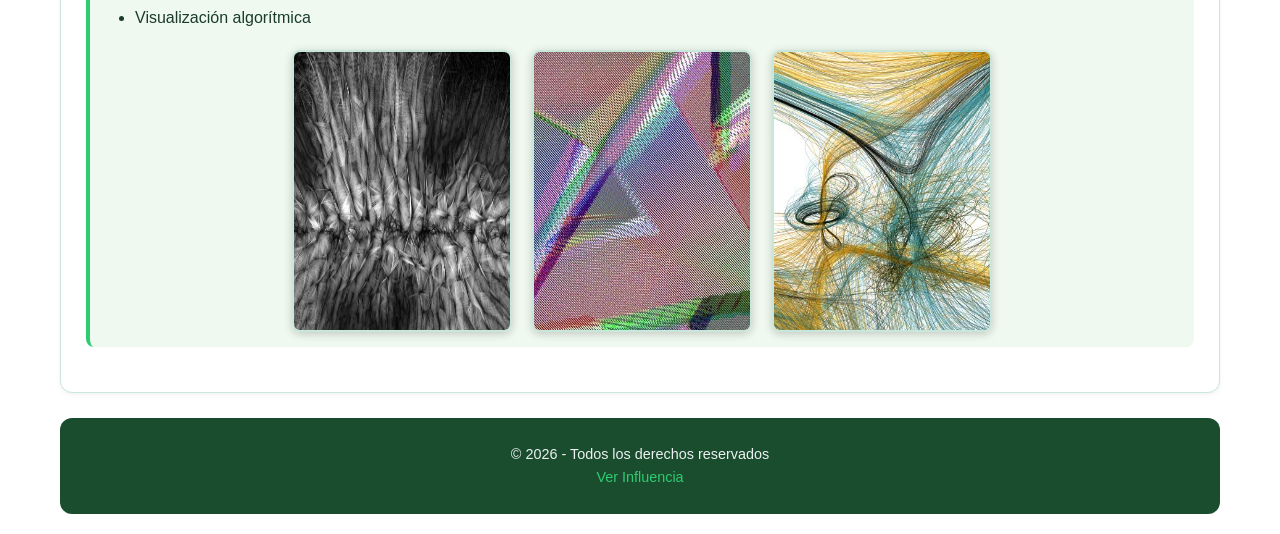
==== commit 03478ae1: "Cambio de colores y Fotos Metí obras y cambie colores de toda la página" ====
--- a/index.html
+++ b/index.html
@@ -55,6 +55,11 @@
                     <li>Arte basado en reglas</li>
                     <li>Visualización algorítmica</li>
                 </ul>
+                <div class="fila-imagenes">
+                     <img src="img/reas-2.jpg" alt="Obra 1">
+                     <img src="img/reas-3.jpg" alt="Obra 2">
+                     <img src="img/reas-4.jpg" alt="Obra 3">
+                 </div>
             </article>
         </section>
     </main>
--- a/css/estilos.css
+++ b/css/estilos.css
@@ -8,11 +8,11 @@
     font-family: 'Segoe UI', Tahoma, Geneva, Verdana, sans-serif;
     font-size: 1rem;
     line-height: 1.6;
-    color: #1a1a1a;
+    color: #1a3b2e;
     padding: 20px;
     max-width: 1200px;
     margin: 0 auto;
-    background-image: url("../img/fondo.png");
+    background-image: url("../img/fondo-2.jpg");
     background-size: cover;
     background-position: center;
     background-repeat: no-repeat;
@@ -21,7 +21,7 @@
 }
 
 header {
-    background: linear-gradient(135deg, #2c3e50, #1a252f);
+    background: linear-gradient(135deg, #1a4d2e, #0d3320);
     color: white;
     padding: 40px 20px;
     text-align: center;
@@ -43,7 +43,7 @@
 }
 
 nav {
-    background-color: #34495e;
+    background-color: #1a4d2e;
     border-radius: 8px;
     margin-bottom: 25px;
     box-shadow: 0 2px 5px rgba(0, 0, 0, 0.1);
@@ -68,13 +68,13 @@
 }
 
 nav a:link { color: white; }
-nav a:visited { color: #b0c4de; }
+nav a:visited { color: #b8e0c0; }
 nav a:hover {
-    background-color: #1abc9c;
+    background-color: #2ecc71;
     color: white;
 }
 nav a:active {
-    background-color: #16a085;
+    background-color: #27ae60;
 }
 
 main {
@@ -82,11 +82,11 @@
 }
 
 section {
-    background-color: white;
+    background-color: #ffffff;
     padding: 25px;
     margin-bottom: 25px;
     border-radius: 12px;
-    border: 1px solid #e0e0e0;
+    border: 1px solid #c8e6d9;
     box-shadow: 0 2px 5px rgba(0, 0, 0, 0.05);
     transition: transform 0.2s ease, box-shadow 0.2s ease;
 }
@@ -98,16 +98,17 @@
 
 section h2 {
     font-size: 1.8rem;
-    color: #2c3e50;
+    color: #1a4d2e;
     margin-bottom: 20px;
     padding-bottom: 10px;
-    border-bottom: 3px solid #1abc9c;
+    border-bottom: 3px solid #2ecc71;
     display: inline-block;
 }
 
 section p {
     margin-bottom: 15px;
     text-align: justify;
+    color: #1a3b2e;
 }
 
 section ul {
@@ -119,19 +120,20 @@
 section li {
     margin-bottom: 8px;
     line-height: 1.5;
+    color: #1a3b2e;
 }
 
 article {
-    background-color: #f9f9f9;
+    background-color: #f0f9f0;
     padding: 15px;
     margin-bottom: 20px;
     border-radius: 8px;
-    border-left: 4px solid #1abc9c;
+    border-left: 4px solid #2ecc71;
 }
 
 article h3 {
     font-size: 1.3rem;
-    color: #2c3e50;
+    color: #1a4d2e;
     margin-bottom: 10px;
 }
 
@@ -153,22 +155,23 @@
 }
 
 aside {
-    background-color: #e8f4f0;
+    background-color: #e0f2e6;
     padding: 20px;
     border-radius: 12px;
-    border-left: 5px solid #1abc9c;
+    border-left: 5px solid #2ecc71;
     margin-bottom: 25px;
     box-shadow: 0 2px 5px rgba(0, 0, 0, 0.05);
 }
 
 aside h3 {
     font-size: 1.4rem;
-    color: #2c3e50;
+    color: #1a4d2e;
     margin-bottom: 15px;
 }
 
 aside p {
     margin-bottom: 15px;
+    color: #1a3b2e;
 }
 
 aside img {
@@ -190,10 +193,34 @@
     margin: 0 0 15px 20px;
     box-shadow: 0 4px 10px rgba(0, 0, 0, 0.2);
     shape-outside: margin-box;
+    border: 3px solid #2ecc71;
+}
+
+.fila-imagenes {
+    display: flex;
+    flex-wrap: wrap;
+    gap: 20px;
+    justify-content: center;
+    margin-top: 20px;
+}
+
+.fila-imagenes img {
+    max-width: 220px;
+    width: 100%;
+    height: auto;
+    border-radius: 8px;
+    box-shadow: 0 2px 8px rgba(0, 0, 0, 0.2);
+    transition: transform 0.3s ease;
+    border: 2px solid #c8e6d9;
+}
+
+.fila-imagenes img:hover {
+    transform: scale(1.05);
+    border-color: #2ecc71;
 }
 
 footer {
-    background-color: #2c3e50;
+    background-color: #1a4d2e;
     color: #ecf0f1;
     padding: 25px;
     text-align: center;
@@ -208,13 +235,13 @@
 }
 
 footer a {
-    color: #1abc9c;
+    color: #2ecc71;
     text-decoration: none;
 }
 
 footer a:hover {
     text-decoration: underline;
-    color: #16a085;
+    color: #27ae60;
 }
 
 @media (max-width: 768px) {
@@ -237,7 +264,7 @@
     
     nav a {
         padding: 12px;
-        border-bottom: 1px solid #466080;
+        border-bottom: 1px solid #2d6a4f;
     }
     
     section h2 {
@@ -253,4 +280,7 @@
         display: block;
         margin: 0 auto 20px auto;
     }
-}+    
+    .fila-imagenes img {
+        max-width: 150px;
+    }
